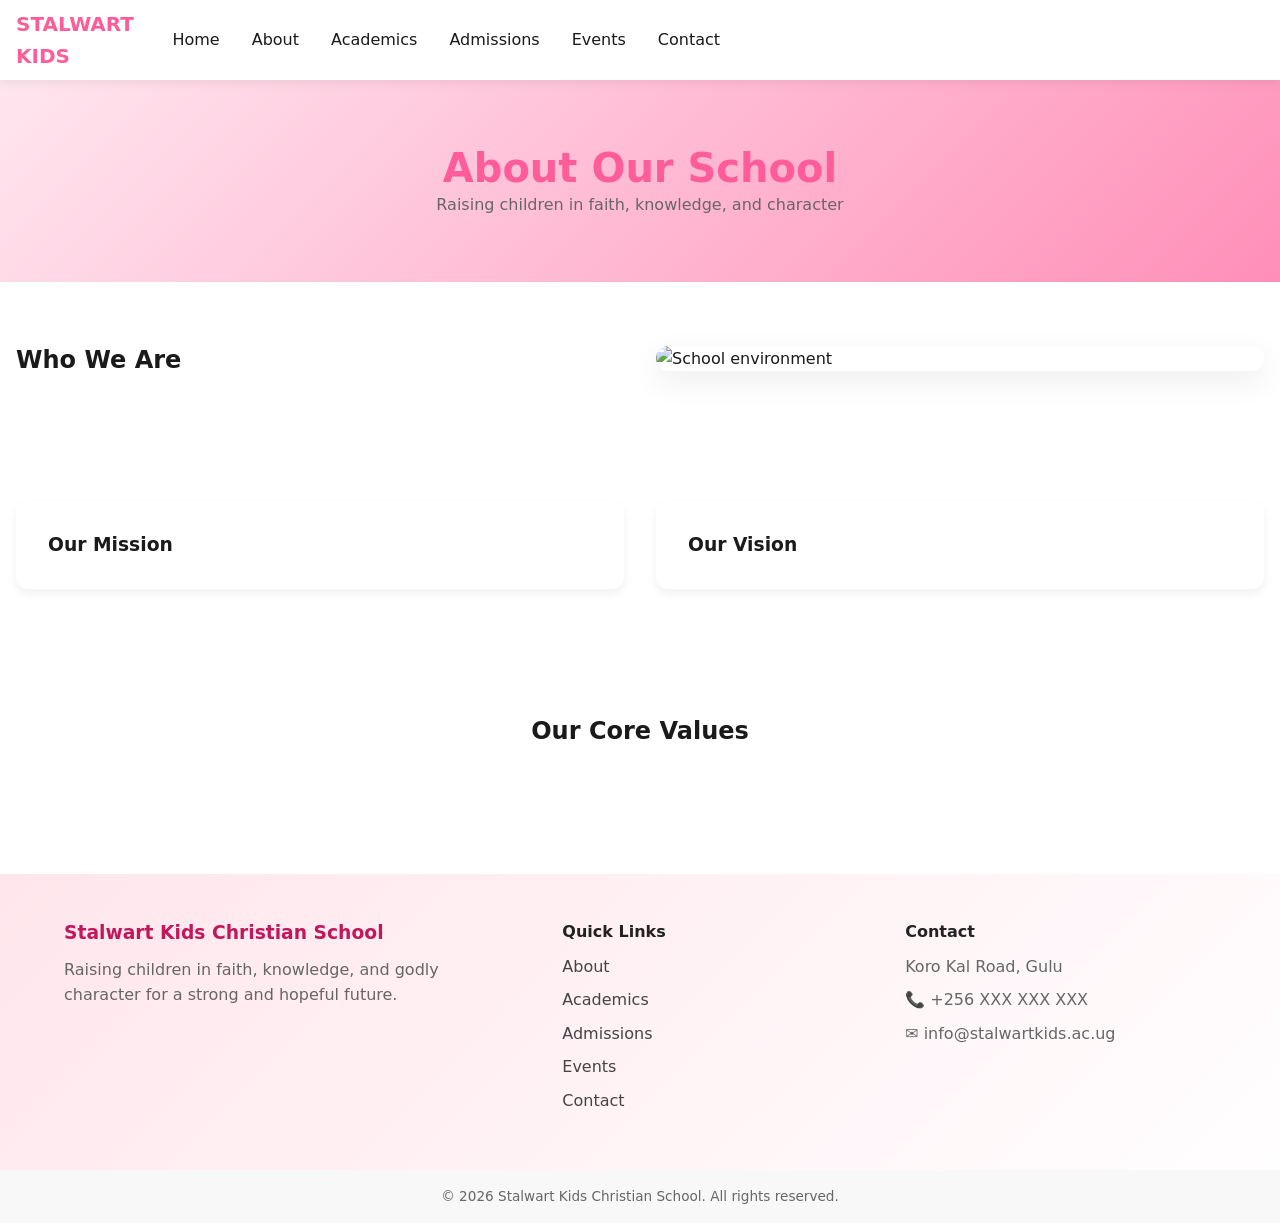
==== about.html @ 3cae86d4 "Add files via upload" ====
<!DOCTYPE html>
<html lang="en">
<head>
  <meta charset="UTF-8" />
  <meta name="viewport" content="width=device-width, initial-scale=1.0" />

  <title>About Us | Stalwart Kids Christian School</title>

  <link rel="stylesheet" href="variables.css" />
  <link rel="stylesheet" href="core.css" />
  <link rel="stylesheet" href="layout.css" />
  <link rel="stylesheet" href="about.css" />
</head>
<body>

<header>
  <div class="container nav">
    <div class="nav-logo">STALWART KIDS</div>

    <nav class="nav-links">
      <a href="index.html">Home</a>
      <a href="about.html">About</a>
      <a href="academics.html">Academics</a>
      <a href="admissions.html">Admissions</a>
      <a href="events.html">Events</a>
      <a href="contact.html">Contact</a>
    </nav>

    <!-- Animated Hamburger -->
    <div class="menu-toggle" aria-label="Toggle navigation">
      <span></span>
      <span></span>
      <span></span>
    </div>
  </div>
</header>

<section class="page-hero">
  <div class="container text-center">
    <h1>About Our School</h1>
    <p>Raising children in faith, knowledge, and character</p>
  </div>
</section>

<section>
  <div class="container grid grid-2">
    <div>
      <h2>Who We Are</h2>
      <p id="about-who"></p>
    </div>
    <div>
      <img id="about-image" alt="School environment" />
    </div>
  </div>
</section>

<section class="bg-soft">
  <div class="container grid grid-2">
    <div class="card">
      <h3>Our Mission</h3>
      <p id="about-mission"></p>
    </div>
    <div class="card">
      <h3>Our Vision</h3>
      <p id="about-vision"></p>
    </div>
  </div>
</section>

<section>
  <div class="container">
    <h2 class="text-center">Our Core Values</h2>
    <div class="grid grid-3 values" id="about-values"></div>
  </div>
</section>

<footer class="site-footer">
  <div class="footer-inner">

    <div class="footer-brand">
      <h3>Stalwart Kids Christian School</h3>
      <p>
        Raising children in faith, knowledge, and godly character
        for a strong and hopeful future.
      </p>
    </div>

    <div class="footer-links">
      <h4>Quick Links</h4>
      <ul>
        <li><a href="about.html">About</a></li>
        <li><a href="academics.html">Academics</a></li>
        <li><a href="admissions.html">Admissions</a></li>
        <li><a href="events.html">Events</a></li>
        <li><a href="contact.html">Contact</a></li>
      </ul>
    </div>

    <div class="footer-contact">
      <h4>Contact</h4>
      <p>Koro Kal Road, Gulu</p>
      <p>📞 +256 XXX XXX XXX</p>
      <p>✉ info@stalwartkids.ac.ug</p>
    </div>

  </div>

  <div class="footer-bottom">
    © 2026 Stalwart Kids Christian School. All rights reserved.
  </div>
</footer>


<script src="core.js"></script>
<script src="sheets.js"></script>
<script src="about.js"></script>
</body>
</html>
---- variables.css ----
/* ================================
   STALWART KIDS CHRISTIAN SCHOOL
   DESIGN VARIABLES (LOCKED)
================================ */

/* ---------- COLORS ---------- */
:root {
  /* Base colors */
  --white: #ffffff;
  --black: #111111;

  /* Pink identity */
  --pink-100: #ffe6ef;
  --pink-200: #ffbfd6;
  --pink-300: #ff8fb8;
  --pink-400: #ff5c9a;
  --pink-500: #f83b86;

  /* Pink–Red accents */
  --rose-400: #ff6f91;
  --rose-500: #ff4d6d;

  /* Text colors */
  --text-dark: #1a1a1a;
  --text-muted: #666666;
  --text-light: #ffffff;

  /* Backgrounds */
  --bg-main: #ffffff;
  --bg-soft: #fff5f9;
}

/* ---------- GRADIENTS ---------- */
:root {
  --gradient-primary: linear-gradient(
    135deg,
    var(--pink-400),
    var(--rose-500)
  );

  --gradient-soft: linear-gradient(
    135deg,
    var(--pink-100),
    var(--pink-300)
  );

  --gradient-overlay: linear-gradient(
    rgba(255, 92, 154, 0.75),
    rgba(255, 77, 109, 0.75)
  );
}

/* ---------- TYPOGRAPHY ---------- */
:root {
  --font-heading: "Poppins", system-ui, sans-serif;
  --font-body: "Inter", system-ui, sans-serif;

  --fs-xs: 0.75rem;
  --fs-sm: 0.875rem;
  --fs-base: 1rem;
  --fs-lg: 1.25rem;
  --fs-xl: 1.75rem;
  --fs-xxl: 2.5rem;

  --line-height-base: 1.6;
  --line-height-heading: 1.2;
}

/* ---------- SPACING ---------- */
:root {
  --space-1: 0.25rem;
  --space-2: 0.5rem;
  --space-3: 0.75rem;
  --space-4: 1rem;
  --space-5: 1.5rem;
  --space-6: 2rem;
  --space-7: 3rem;
  --space-8: 4rem;
}

/* ---------- RADIUS ---------- */
:root {
  --radius-sm: 6px;
  --radius-md: 12px;
  --radius-lg: 20px;
  --radius-round: 999px;
}

/* ---------- SHADOWS ---------- */
:root {
  --shadow-sm: 0 4px 10px rgba(0, 0, 0, 0.06);
  --shadow-md: 0 10px 30px rgba(0, 0, 0, 0.08);
}

/* ---------- BREAKPOINTS ---------- */
:root {
  --bp-tablet: 768px;
  --bp-desktop: 1024px;
  --bp-wide: 1280px;
}
---- core.css ----
/* ================================
   CORE STYLES (LOCKED)
================================ */

/* ---------- RESET ---------- */
*,
*::before,
*::after {
  box-sizing: border-box;
  margin: 0;
  padding: 0;
}

html {
  scroll-behavior: smooth;
}

body {
  font-family: var(--font-body);
  font-size: var(--fs-base);
  line-height: var(--line-height-base);
  color: var(--text-dark);
  background-color: var(--bg-main);
  overflow-x: hidden;
}

/* ---------- TYPOGRAPHY ---------- */
h1,
h2,
h3,
h4,
h5,
h6 {
  font-family: var(--font-heading);
  line-height: var(--line-height-heading);
  font-weight: 600;
}
/* ---------- HEADER OFFSET ---------- */
body {
  padding-top: 70px;
}

@media (min-width: 768px) {
  body {
    padding-top: 80px;
  }
}
body.menu-open {
  overflow: hidden;
}

p {
  color: var(--text-muted);
}

a {
  color: inherit;
  text-decoration: none;
}

/* ---------- IMAGES & VIDEO ---------- */
img,
video {
  max-width: 100%;
  display: block;
}

/* ---------- BUTTONS ---------- */
.btn {
  display: inline-flex;
  align-items: center;
  justify-content: center;
  padding: var(--space-3) var(--space-6);
  border-radius: var(--radius-round);
  font-weight: 500;
  cursor: pointer;
  transition: all 0.3s ease;
  border: none;
}

.btn-primary {
  background: var(--gradient-primary);
  color: var(--text-light);
  box-shadow: var(--shadow-sm);
}

.btn-primary:hover {
  transform: translateY(-2px);
  box-shadow: var(--shadow-md);
}

.btn-outline {
  background: transparent;
  border: 2px solid var(--pink-400);
  color: var(--pink-400);
}

.btn-outline:hover {
  background: var(--pink-400);
  color: var(--text-light);
}

/* ---------- UTILITIES ---------- */
.text-center {
  text-align: center;
}

.hidden {
  display: none !important;
}
---- layout.css ----
/* ================================
   GLOBAL LAYOUT & RESPONSIVENESS
   (LOCKED — DO NOT TOUCH AGAIN)
================================ */

/* ---------- CONTAINER ---------- */
.container {
  width: 100%;
  max-width: 1280px;
  margin: 0 auto;
  padding: 0 var(--space-4);
}

/* ---------- SECTIONS ---------- */
section {
  padding: var(--space-7) 0;
}

/* ================================
   HEADER & NAVIGATION
================================ */

/* ---------- HEADER ---------- */
header {
  position: fixed;
  top: 0;
  width: 100%;
  height: 70px;
  background: var(--white);
  z-index: 1000;
  box-shadow: var(--shadow-sm);
}

.nav {
  height: 100%;
  display: flex;
  align-items: center;
  justify-content: space-between;
}

/* ---------- LOGO ---------- */
.nav-logo {
  font-family: var(--font-heading);
  font-size: var(--fs-lg);
  font-weight: 600;
  color: var(--pink-400);
}

/* ---------- HAMBURGER ---------- */
.menu-toggle {
  width: 32px;
  height: 24px;
  position: relative;
  cursor: pointer;
  display: flex;
  flex-direction: column;
  justify-content: space-between;
}

.menu-toggle span {
  height: 3px;
  width: 100%;
  background: var(--pink-400);
  border-radius: 2px;
  transition: all 0.35s ease;
}

/* ---------- HAMBURGER ANIMATION ---------- */
.menu-toggle.active span:nth-child(1) {
  transform: rotate(45deg) translate(6px, 6px);
}

.menu-toggle.active span:nth-child(2) {
  opacity: 0;
}

.menu-toggle.active span:nth-child(3) {
  transform: rotate(-45deg) translate(6px, -6px);
}

/* ---------- MOBILE NAV (DEFAULT) ---------- */
.nav-links {
  position: fixed;
  top: 70px;
  left: 0;
  width: 100%;
  background: var(--white);
  display: flex;
  flex-direction: column;
  align-items: center;
  gap: var(--space-5);
  padding: var(--space-6) 0;
  transform: translateY(-120%);
  transition: transform 0.35s ease;
  box-shadow: var(--shadow-md);
  z-index: 999;
}

.nav-links a {
  font-size: var(--fs-lg);
  font-weight: 500;
  padding: var(--space-3) 0;
}

/* ---------- MOBILE NAV OPEN ---------- */
.nav-links.open {
  transform: translateY(0);
}

/* ---------- LOCK SCROLL ---------- */
body.menu-open {
  overflow: hidden;
}

/* ================================
   FOOTER
================================ */

.site-footer {
  background: linear-gradient(135deg, #ffe6ec, #ffffff);
  margin-top: 4rem;
  color: #444;
}

.footer-inner {
  max-width: 1200px;
  margin: auto;
  padding: 3rem 1.5rem;
  display: grid;
  grid-template-columns: 1.5fr 1fr 1fr;
  gap: 2rem;
}

.footer-brand h3 {
  color: #c2185b;
  margin-bottom: 0.8rem;
}

.footer-brand p {
  line-height: 1.6;
  max-width: 420px;
}

.footer-links h4,
.footer-contact h4 {
  margin-bottom: 0.8rem;
  color: #222;
}

.footer-links ul {
  list-style: none;
  padding: 0;
}

.footer-links li {
  margin-bottom: 0.5rem;
}

.footer-links a {
  color: #444;
  transition: color 0.3s ease;
}

.footer-links a:hover {
  color: #c2185b;
}

.footer-contact p {
  margin-bottom: 0.5rem;
}

.footer-bottom {
  text-align: center;
  padding: 1rem;
  background: #f8f8f8;
  font-size: 0.85rem;
  color: #666;
}

/* ================================
   GRID SYSTEM
================================ */

.grid {
  display: grid;
  gap: var(--space-6);
}

.grid-2 {
  grid-template-columns: 1fr;
}

.grid-3 {
  grid-template-columns: 1fr;
}

/* ================================
   DESKTOP OVERRIDES
================================ */

@media (min-width: 768px) {
  header {
    height: 80px;
  }

  .menu-toggle {
    display: none;
  }

  .nav-links {
    position: static;
    transform: none;
    flex-direction: row;
    background: transparent;
    box-shadow: none;
    padding: 0;
    gap: var(--space-6);
  }

  .nav-links a {
    font-size: var(--fs-base);
    padding: 0;
  }

  section {
    padding: var(--space-8) 0;
  }

  .grid-2 {
    grid-template-columns: repeat(2, 1fr);
  }

  .grid-3 {
    grid-template-columns: repeat(3, 1fr);
  }
}

/* ================================
   FOOTER MOBILE
================================ */

@media (max-width: 768px) {
  .footer-inner {
    grid-template-columns: 1fr;
    text-align: center;
  }

  .footer-brand p {
    margin: auto;
  }
}
---- about.css ----
.page-hero {
  background: var(--gradient-soft);
  padding: var(--space-8) 0;
}

.page-hero h1 {
  color: var(--pink-400);
  font-size: var(--fs-xxl);
}

.about-intro img,
#about-image {
  border-radius: var(--radius-lg);
  box-shadow: var(--shadow-md);
}

.card {
  background: var(--white);
  padding: var(--space-6);
  border-radius: var(--radius-md);
  box-shadow: var(--shadow-sm);
}

.values .value-item {
  background: var(--bg-soft);
  padding: var(--space-5);
  border-radius: var(--radius-md);
  text-align: center;
}

.values h4 {
  color: var(--pink-400);
}
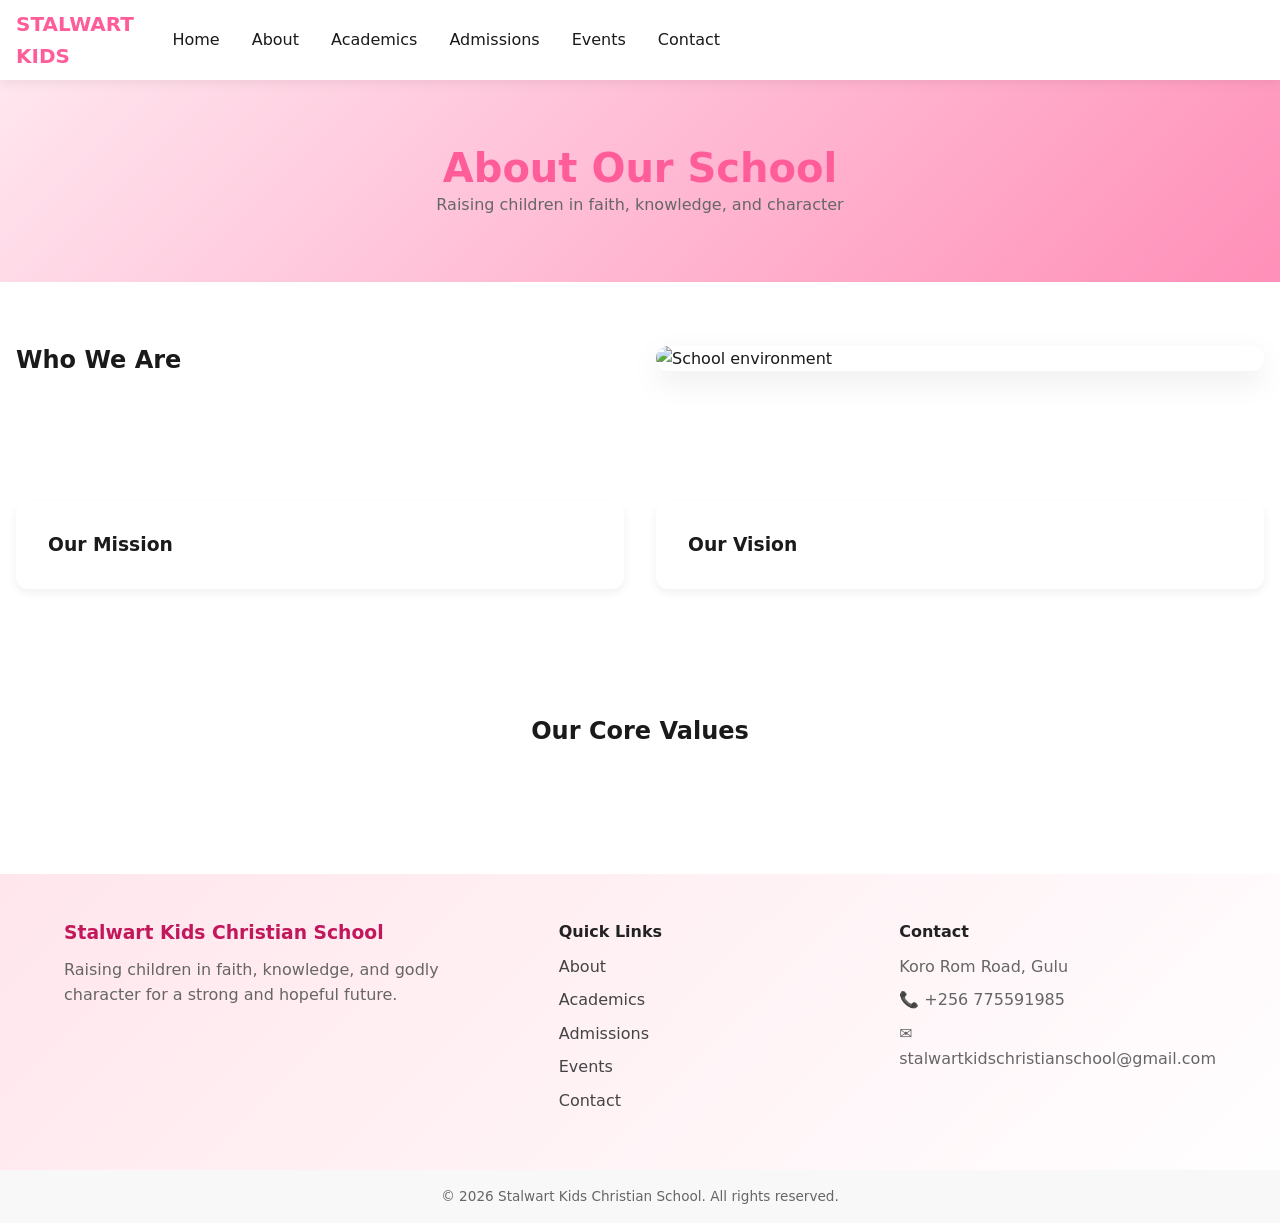
==== commit da37217f: "Fix HTML encoding issues in about.html" ====
--- a/about.html
+++ b/about.html
@@ -98,9 +98,9 @@
 
     <div class="footer-contact">
       <h4>Contact</h4>
-      <p>Koro Kal Road, Gulu</p>
-      <p>📞 +256 XXX XXX XXX</p>
-      <p>✉ info@stalwartkids.ac.ug</p>
+      <p>Koro Rom Road, Gulu</p>
+      <p>📞 +256 775591985</p>
+      <p>✉ stalwartkidschristianschool@gmail.com</p>
     </div>
 
   </div>
@@ -116,3 +116,4 @@
 <script src="about.js"></script>
 </body>
 </html>
+
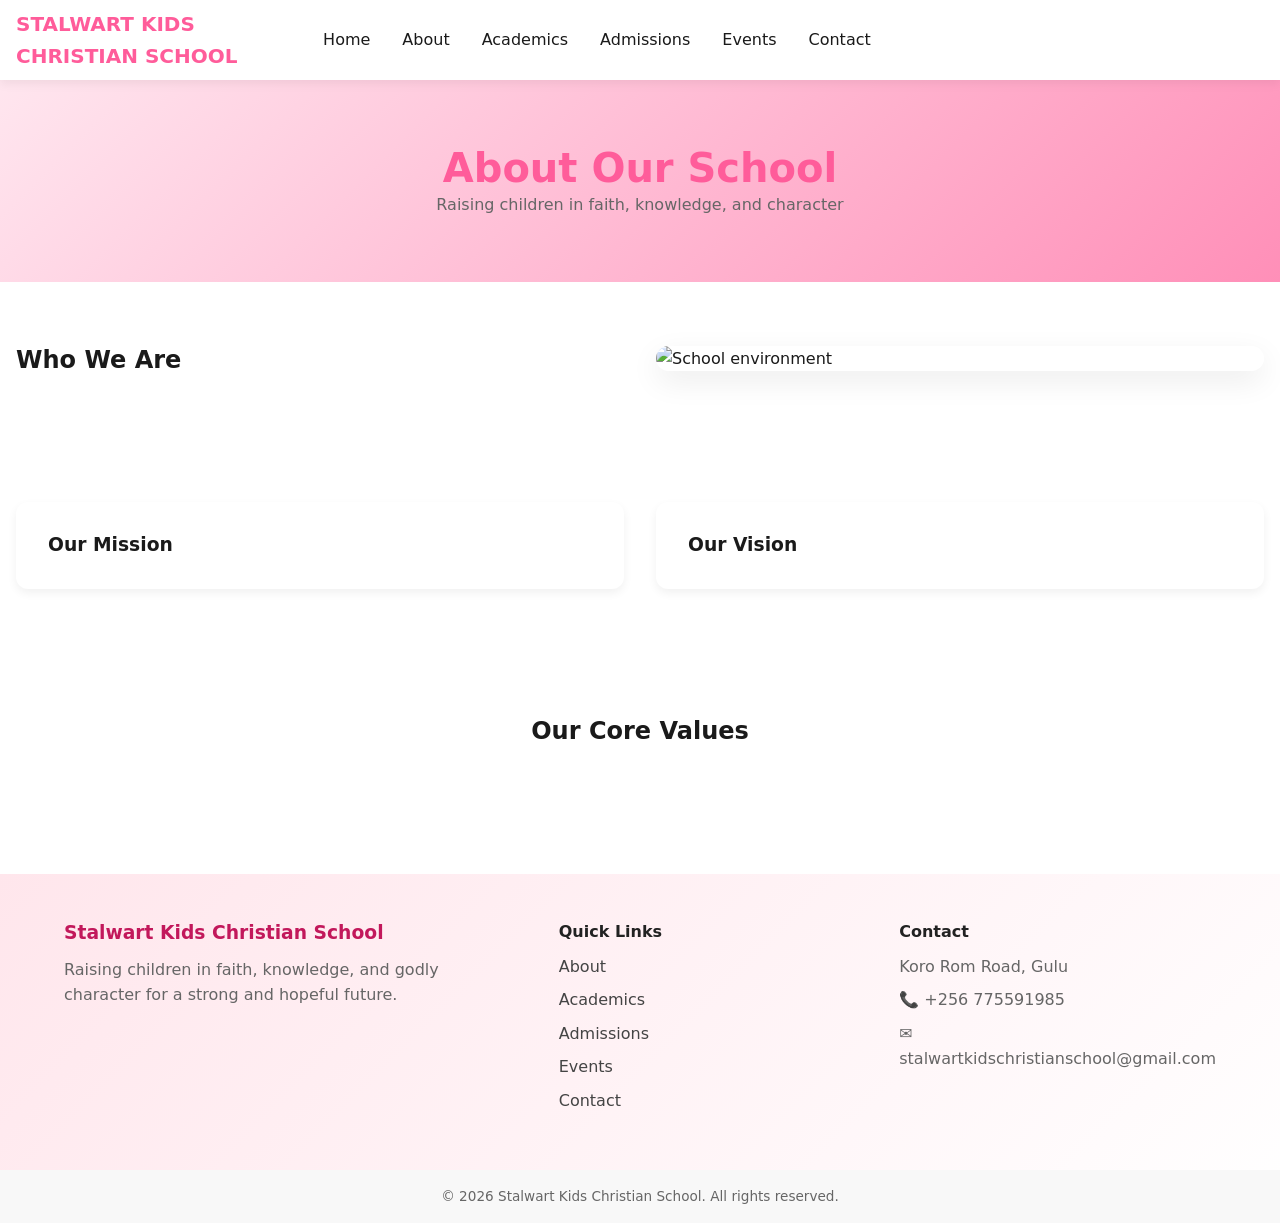
==== commit 30a45626: "Fix HTML formatting and improve structure" ====
--- a/about.html
+++ b/about.html
@@ -15,7 +15,7 @@
 
 <header>
   <div class="container nav">
-    <div class="nav-logo">STALWART KIDS</div>
+    <div class="nav-logo">STALWART KIDS CHRISTIAN SCHOOL</div>
 
     <nav class="nav-links">
       <a href="index.html">Home</a>
@@ -117,3 +117,4 @@
 </body>
 </html>
 
+
